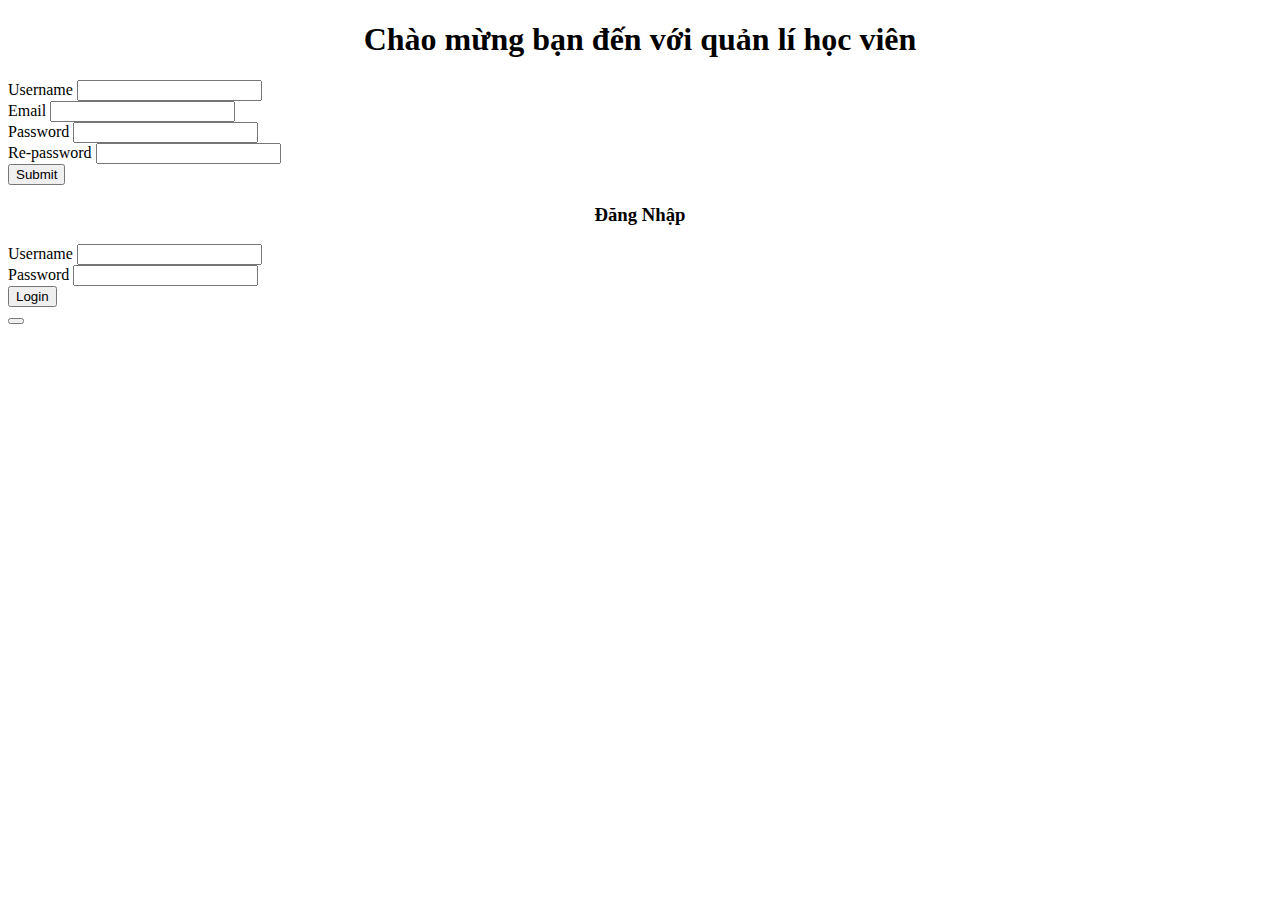
==== index.html @ 3cebb6b8 "a" ====
<!DOCTYPE html>
<html lang="en">

<head>
    <meta charset="UTF-8">
    <meta http-equiv="X-UA-Compatible" content="IE=edge">
    <meta name="viewport" content="width=device-width, initial-scale=1.0">
    <link rel="stylesheet" href="../theFirst/css/stype.css">
    <link rel="stylesheet" href="../theFirst/css/bootstrap.min.css">
    <title>Document</title>
    <style>
        .text-primary {
            text-align: center;
        }
    </style>
</head>

<body>
    <h1 class="text-primary">Chào mừng bạn đến với quản lí học viên</h1>
    <div class="container">
        <form action="" class="form">
            <div class="form-group">
                <label for="">Username</label>
                <input type="text" class="form-control">
                <span></span>
            </div>
            <div class="form-group">
                <label for="">Email</label>
                <input type="email" class="form-control">
                <span></span>
            </div>
            <div class="form-group">
                <label for="">Password</label>
                <input type="password" class="form-control">
                <span></span>
            </div>
            <div class="form-group">
                <label for="">Re-password</label>
                <input type="password" class="form-control">
                <span></span>
            </div>
            <div class="form-group">
                <button type="button" class="btn btn-primary mt-2">Submit</button>
            </div>
        </form>
        <form action="" class="form">
            <h3 class="text-primary">Đăng Nhập</h3>
            <div class="form-group">
                <label for="">Username</label>
                <input type="text" class="form-control">
                <span></span>
            </div>
            <div class="form-group">
                <label for="">Password</label>
                <input type="password" class="form-control">
                <span></span>
            </div>

            <div class="form-group">
                <button id="btn-back" class="btn btn-primary">Login</button>
            </div>
        </form>
        <button><a href="../theFirst/html/main.html"></a></button>
    </div>
    <script src="../theFirst/js/form.js"></script>
</body>

</html>
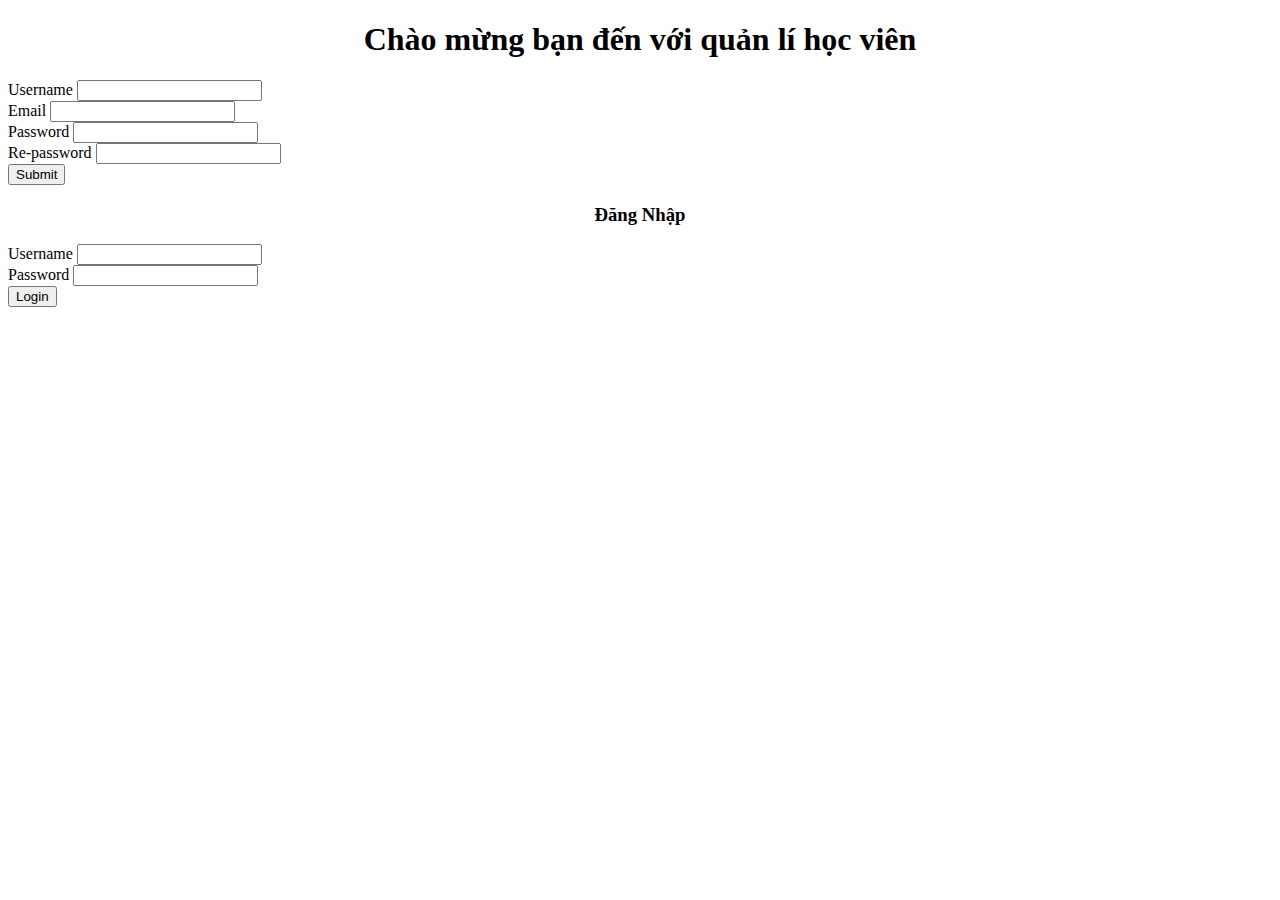
==== commit e3836d22: "ad" ====
--- a/index.html
+++ b/index.html
@@ -57,10 +57,9 @@
             </div>
 
             <div class="form-group">
-                <button id="btn-back" class="btn btn-primary">Login</button>
+                <button class="btn btn-primary" id="btn1">Login</button>
             </div>
         </form>
-        <button><a href="../theFirst/html/main.html"></a></button>
     </div>
     <script src="../theFirst/js/form.js"></script>
 </body>
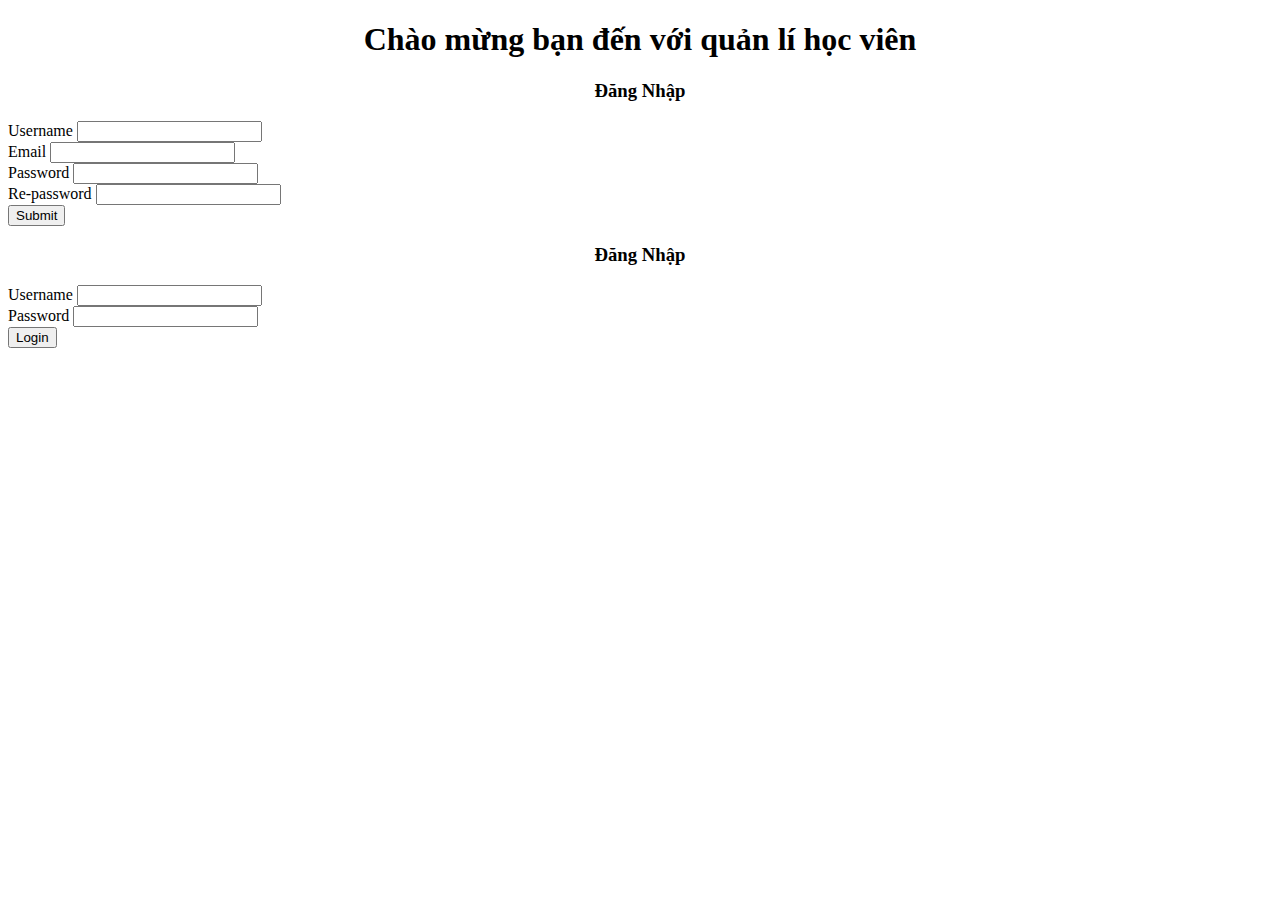
==== commit 9b670ebe: "ad" ====
--- a/index.html
+++ b/index.html
@@ -19,6 +19,7 @@
     <h1 class="text-primary">Chào mừng bạn đến với quản lí học viên</h1>
     <div class="container">
         <form action="" class="form">
+            <h3 class="text-primary">Đăng Nhập</h3>
             <div class="form-group">
                 <label for="">Username</label>
                 <input type="text" class="form-control">
@@ -62,6 +63,7 @@
         </form>
     </div>
     <script src="../theFirst/js/form.js"></script>
+    <script src="../theFirst/html/main.html"></script>
 </body>
 
 </html>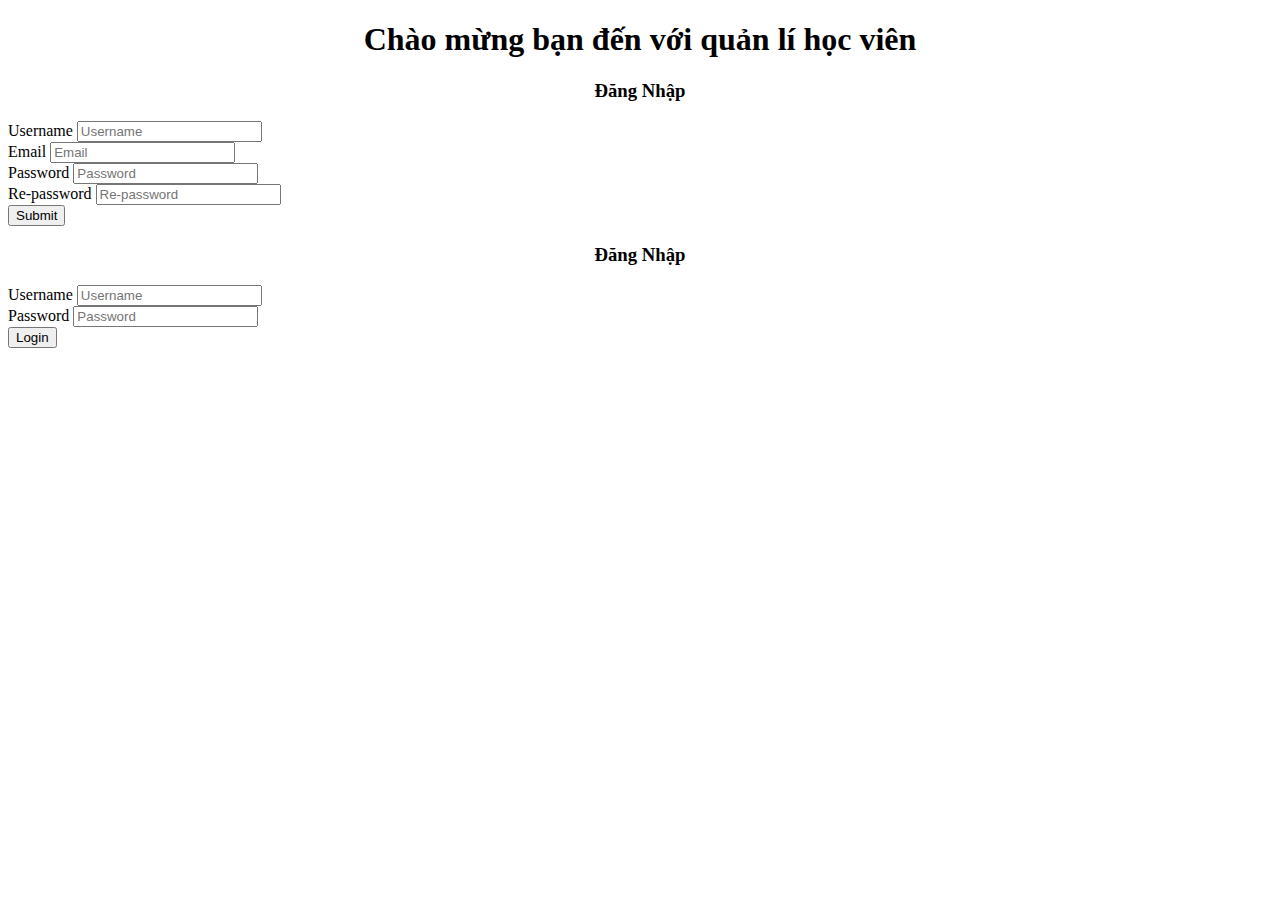
==== commit 05a5427e: "ad" ====
--- a/index.html
+++ b/index.html
@@ -22,22 +22,22 @@
             <h3 class="text-primary">Đăng Nhập</h3>
             <div class="form-group">
                 <label for="">Username</label>
-                <input type="text" class="form-control">
+                <input type="text" class="form-control" placeholder="Username">
                 <span></span>
             </div>
             <div class="form-group">
                 <label for="">Email</label>
-                <input type="email" class="form-control">
+                <input type="email" class="form-control" placeholder="Email">
                 <span></span>
             </div>
             <div class="form-group">
                 <label for="">Password</label>
-                <input type="password" class="form-control">
+                <input type="password" class="form-control" placeholder="Password">
                 <span></span>
             </div>
             <div class="form-group">
                 <label for="">Re-password</label>
-                <input type="password" class="form-control">
+                <input type="password" class="form-control" placeholder="Re-password">
                 <span></span>
             </div>
             <div class="form-group">
@@ -48,12 +48,12 @@
             <h3 class="text-primary">Đăng Nhập</h3>
             <div class="form-group">
                 <label for="">Username</label>
-                <input type="text" class="form-control">
+                <input type="text" class="form-control" placeholder="Username">
                 <span></span>
             </div>
             <div class="form-group">
                 <label for="">Password</label>
-                <input type="password" class="form-control">
+                <input type="password" class="form-control" placeholder="Password">
                 <span></span>
             </div>
 
@@ -63,7 +63,6 @@
         </form>
     </div>
     <script src="../theFirst/js/form.js"></script>
-    <script src="../theFirst/html/main.html"></script>
 </body>
 
 </html>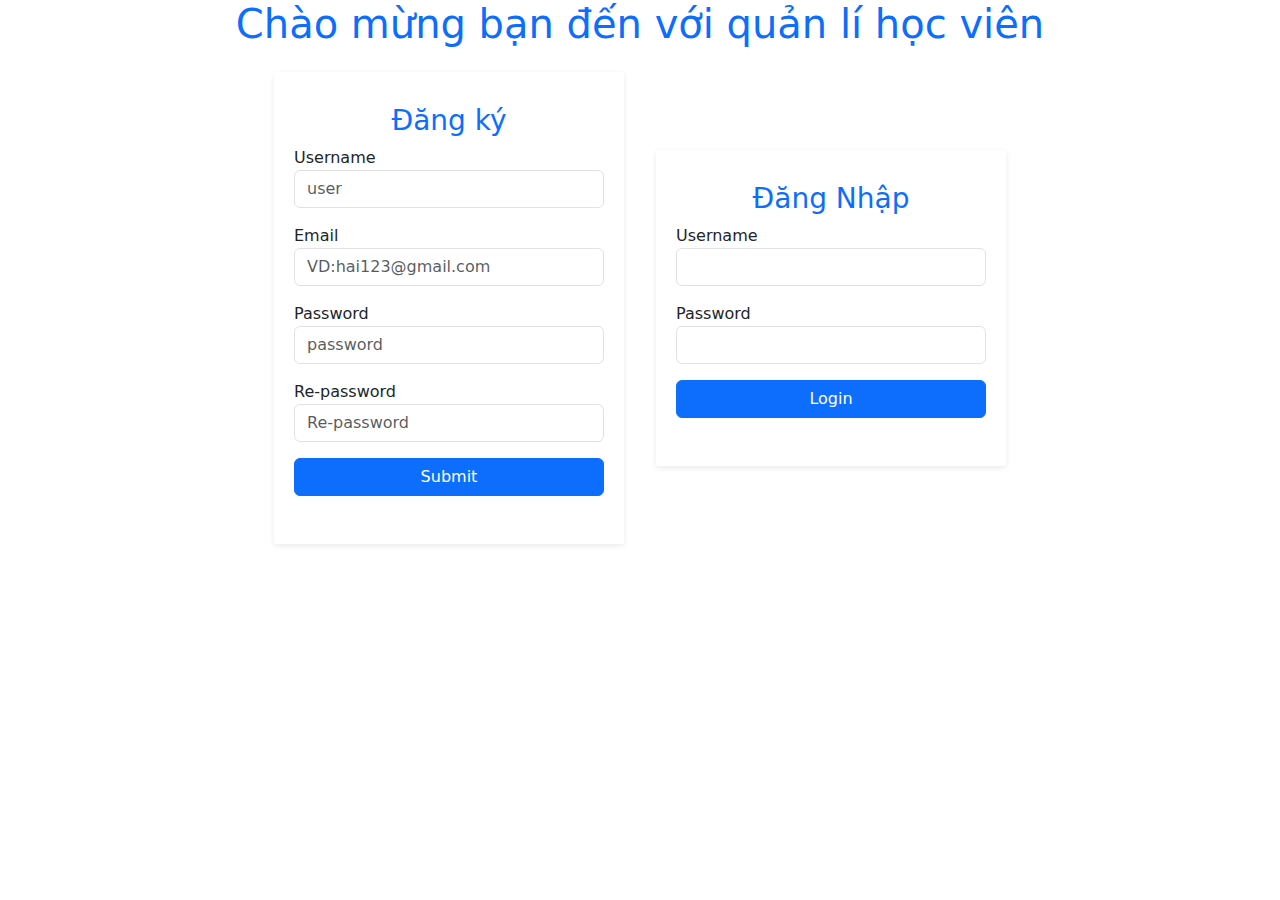
==== commit a5c95606: "update" ====
--- a/index.html
+++ b/index.html
@@ -1,68 +1,87 @@
 <!DOCTYPE html>
 <html lang="en">
-
 <head>
     <meta charset="UTF-8">
     <meta http-equiv="X-UA-Compatible" content="IE=edge">
     <meta name="viewport" content="width=device-width, initial-scale=1.0">
-    <link rel="stylesheet" href="../theFirst/css/stype.css">
-    <link rel="stylesheet" href="../theFirst/css/bootstrap.min.css">
+    <link rel="stylesheet" href="/css/bootstrap.min.css">
     <title>Document</title>
-    <style>
-        .text-primary {
-            text-align: center;
-        }
+    <style>.text-primary{ text-align: center;}
+    *{
+    padding: 0;
+    margin: 0;
+    box-sizing: border-box;
+}
+.form {
+    width: 350px;
+    min-height: 100px;
+    padding: 32px 20px;
+    background: #fff;
+    border-radius: 2px;
+    margin: 16px;
+    align-self: center;
+    box-shadow: 0 2px 5px 0 rgba(51,62,73,.1);
+}
+.form-group {
+    display: flex;
+    margin-bottom: 16px;
+    flex-direction: column;
+}
+.container {
+    display: flex;
+    justify-content: center;
+}
     </style>
 </head>
-
 <body>
     <h1 class="text-primary">Chào mừng bạn đến với quản lí học viên</h1>
     <div class="container">
         <form action="" class="form">
-            <h3 class="text-primary">Đăng Nhập</h3>
+            <h3 class="text-primary">Đăng ký</h3>
             <div class="form-group">
                 <label for="">Username</label>
-                <input type="text" class="form-control" placeholder="Username">
+                <input type="text" name="name" class="form-control" placeholder="user">
                 <span></span>
             </div>
             <div class="form-group">
                 <label for="">Email</label>
-                <input type="email" class="form-control" placeholder="Email">
+                <input type="email" name="email" class="form-control" placeholder="VD:hai123@gmail.com">
                 <span></span>
             </div>
             <div class="form-group">
                 <label for="">Password</label>
-                <input type="password" class="form-control" placeholder="Password">
+                <input type="password" name="password" class="form-control"placeholder="password">
                 <span></span>
             </div>
             <div class="form-group">
                 <label for="">Re-password</label>
-                <input type="password" class="form-control" placeholder="Re-password">
+                <input type="password" name="re-password" class="form-control" placeholder="Re-password">
                 <span></span>
             </div>
-            <div class="form-group">
-                <button type="button" class="btn btn-primary mt-2">Submit</button>
-            </div>
+           <div class="form-group">
+            <button class="btn btn-primary" id="btn">Submit</button>
+           </div>
+            
         </form>
         <form action="" class="form">
             <h3 class="text-primary">Đăng Nhập</h3>
             <div class="form-group">
                 <label for="">Username</label>
-                <input type="text" class="form-control" placeholder="Username">
+                <input type="text" id="user" class="form-control">
                 <span></span>
             </div>
             <div class="form-group">
                 <label for="">Password</label>
-                <input type="password" class="form-control" placeholder="Password">
+                <input type="password" id="pass" class="form-control">
                 <span></span>
             </div>
-
+    
             <div class="form-group">
-                <button class="btn btn-primary" id="btn1">Login</button>
+                <button type="button" class="btn btn-primary">Login</button>
             </div>
+            
         </form>
     </div>
-    <script src="../theFirst/js/form.js"></script>
+    <script src="./js/form.js"></script>
 </body>
-
 </html>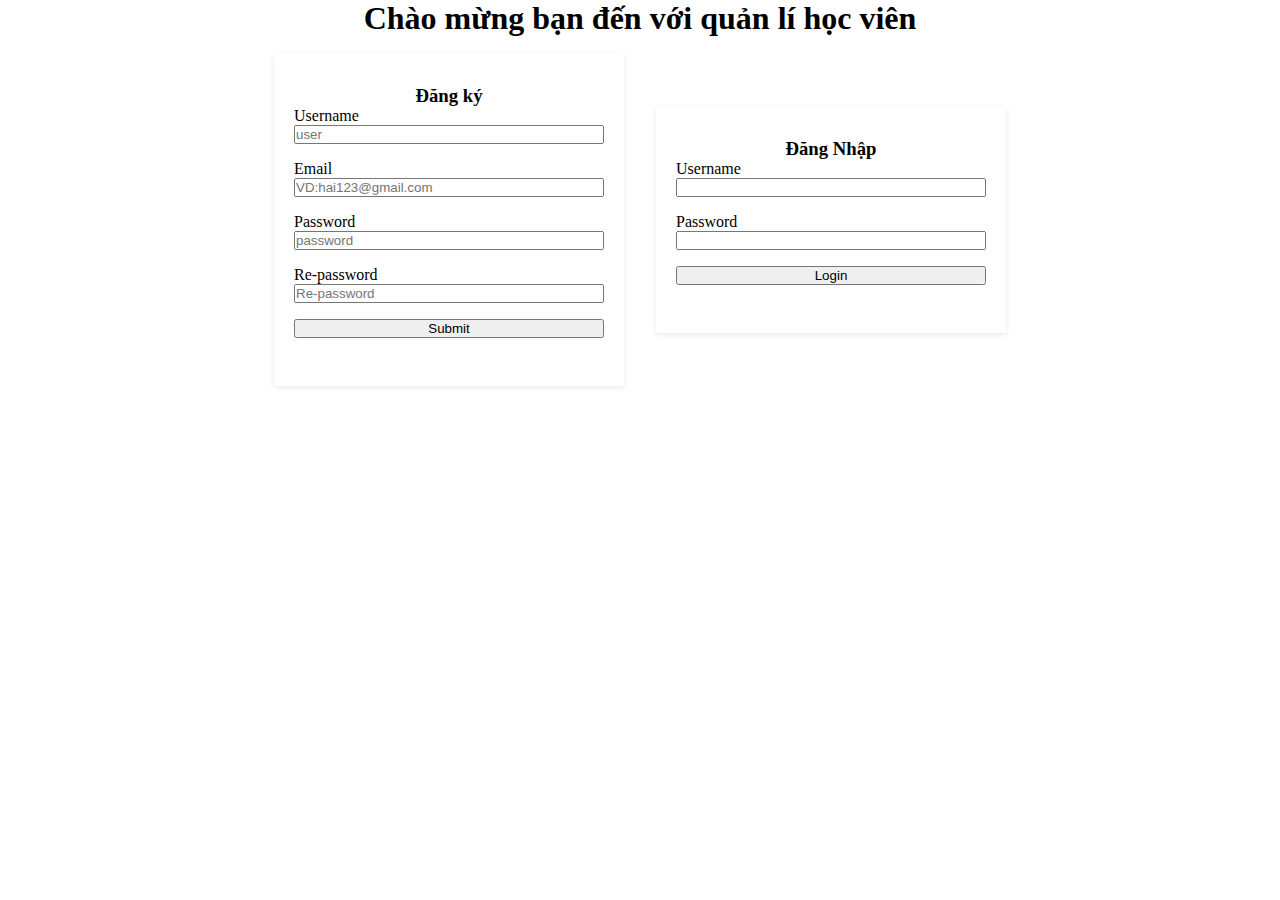
==== commit 560ad141: "." ====
--- a/index.html
+++ b/index.html
@@ -4,7 +4,7 @@
     <meta charset="UTF-8">
     <meta http-equiv="X-UA-Compatible" content="IE=edge">
     <meta name="viewport" content="width=device-width, initial-scale=1.0">
-    <link rel="stylesheet" href="/css/bootstrap.min.css">
+    <link rel="stylesheet" href="../theFirst/css/bootstrap.min.css">
     <title>Document</title>
     <style>.text-primary{ text-align: center;}
     *{
